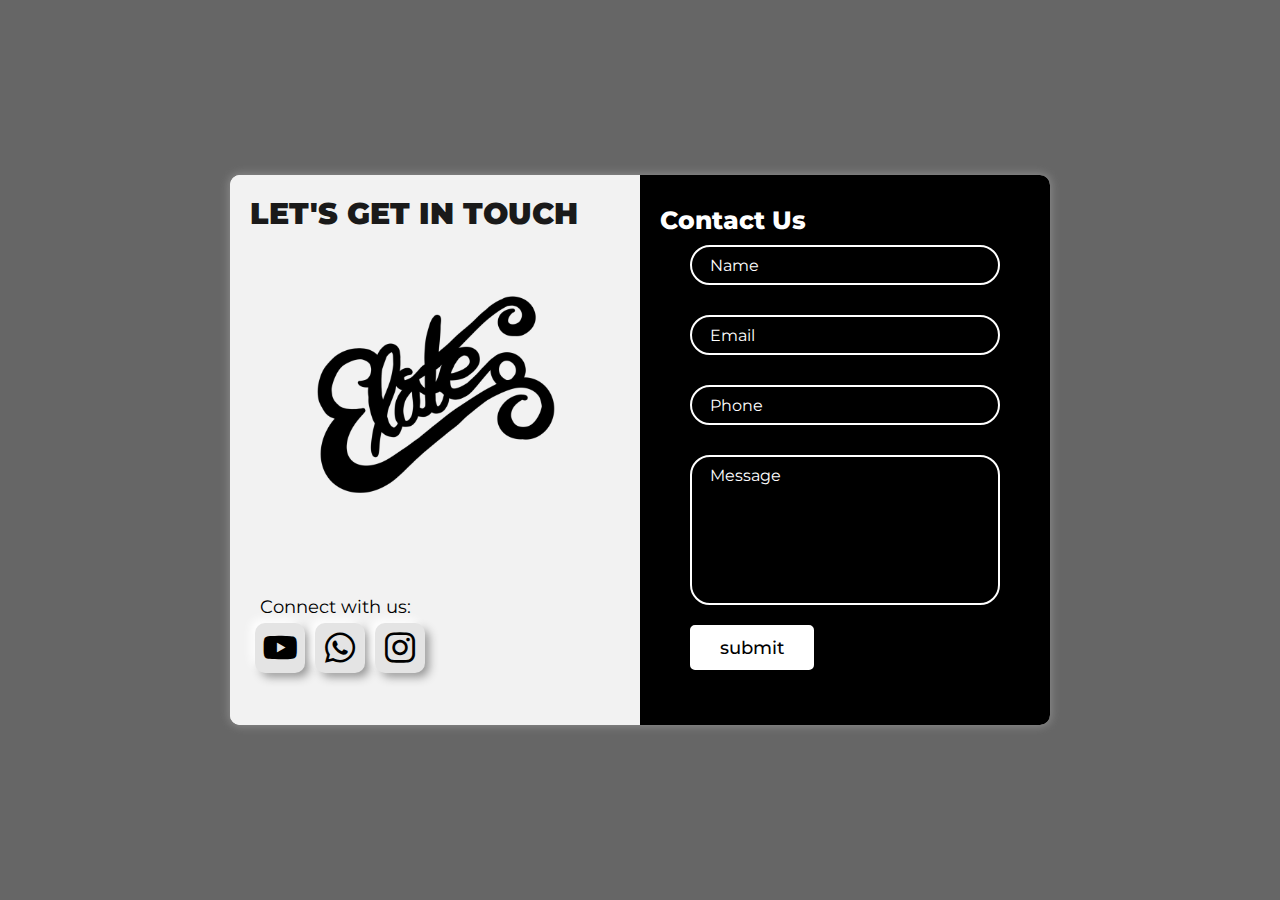
==== index.html @ 82b9f174 "Update index.html" ====
<!DOCTYPE html>
<html lang="en">
<head>
    <meta charset="UTF-8">
    <meta name="viewport" content="width=device-width, initial-scale=1.0">
    <title>Contact ELATE</title>
    <link rel="stylesheet" href="style.css">
    <link href='https://unpkg.com/boxicons@2.1.4/css/boxicons.min.css' rel='stylesheet'>
    <link rel="preconnect" href="https://fonts.googleapis.com">
<link rel="preconnect" href="https://fonts.gstatic.com" crossorigin>
<link href="https://fonts.googleapis.com/css2?family=Montserrat:ital,wght@0,100;0,200;0,300;0,400;0,500;0,600;0,700;0,800;0,900;1,100;1,200;1,300;1,400;1,500;1,600;1,700;1,800;1,900&display=swap" rel="stylesheet">
</head>
<body>
    <div class="container">
        <div class="item">
            <div class="contact">
                <div class="first-text">LET'S GET IN TOUCH</div>
                <img src="Logo_Elate_Black.png" alt="" class="image">
                <div class="social-links">
                    <span class="second-text">Connect with us:</span>
                    <ul class="social">
                        <li><a href="#"><i class='bx bxl-youtube'></i></a></li>
                        <li><a href="#"><i class='bx bxl-whatsapp'></i></a></li>
                        <li><a href="#"><i class='bx bxl-instagram'></i></a></li>
                    </ul>
                </div>
            </div>
            <div class="submit-form">
                <h4 class="third-text text">Contact Us</h4>
                <form action="https://formsubmit.co/orrickhatmoko@gmail.com" method="POST">
                    <div class="input-box">
                        <input type="text" class="input" name="name" required>
                        <label for="">Name</label>
                    </div>
                    <div class="input-box">
                        <input type="email" class="input" name="email" required>
                        <label for="">Email</label>
                    </div>
                    <div class="input-box">
                        <input type="tel" class="input" name="phone" required>
                        <label for="">Phone</label>
                    </div>
                    <div class="input-box">
                        <textarea name="" class="input" name="message" required id="message" rows="5"></textarea>
                        <label for="">Message</label>
                    </div>
                    <button type="submit" class="btn">submit</button>
                </form>
            </div>
        </div>
    </div>

    <script src="https://smtpjs.com/v3/smtp.js"></script>
    <script>
        function sendEmail(){
            Email.send({
                Host : "smtp.gmail.com",
                Username : "username",
                Password : "password",
                To : 'them@website.com',
                From : "you@isp.com",
                Subject : "This is the subject",
                Body : "And this is the body"
            }).then(
            message => alert(message)
            );  
        }
    </script>
</body>
</html>
---- style.css ----
*{
    margin: 0;
    padding: 0;
    box-sizing: border-box;
    font-family: 'Montserrat', sans-serif;
}

body{
    display: flex;
    justify-content: center;
    align-items: center;
    min-height: 100vh;
}

.container{
    position: relative;
    width: 100%;
    height: 100vh;
    overflow: hidden;
    display: flex;
    justify-content: center;
    align-items: center;
    background-image: url(jebal_.png);
    background-repeat: no-repeat;
    background-size: cover;
}

.container::before{
    content: '';
    position: absolute;
    width: 100%;
    height: 100%;
    background-color: #000;
    opacity: .6;
}

.item{
    width: 100%;
    height: 550px;
    max-width: 820px;
    background: #ffffff;
    border-radius: 10px;
    overflow: hidden;
    box-shadow: 0 0px 10px 1px #8d8d8d;
    grid-template-columns: repeat(2, 1fr);
    display: grid;
    z-index: 1000;
}

.contact{
    background: #f2f2f2;
}

.submit-form{
    background: #000;
}

.first-text{
    color: #1a1a1a;
    padding-left: 20px;
    padding-top: 20px;
    font-size: 30px;
    font-weight: 900;
    font-family: 'Montserrat', sans-serif;
}

.image{
    width: auto;
    height: 30vh;
    position: relative;
    left: 50%;
    top: 30%;
    transform: translate(-50%, -50%);
}

.social{
    display: flex;
    list-style: none;
}

.social i{
    background-color: rgb(228, 228, 228);
    padding: 5px;
    font-size: 40px;
    font-weight: 500;
    margin: 5px;
    border-radius: 10px;
    outline: none;
    box-shadow: -5px -5px 10px -1px #ffffff, 5px 5px 10px -1px #949494;
}

.social-links{
    position: relative;
    bottom: -90px;
    left: 20px;
}

.social i:active{
    box-shadow: inset -5px -5px 10px -1px #ffffff, inset 5px 5px 10px -1px #949494;
}

.social a{
    text-decoration: none;
    color: #000;
}

.second-text{
    font-size: 18px;
    font-weight: 400;
    font-family: 'Montserrat', sans-serif;
    position: relative;
    left: 10px;
    bottom: 0;
}

.third-text{
    font-family: 'Montserrat', sans-serif;
    font-size: 25px;
    font-weight: 800;
    top: 20px;
    left: 20px;
    padding-top: 10px;
    position: relative;
    color: #fff;
}

form{
    padding: 0px 50px;
    width: 100%;
    height: 100%;
    overflow: hidden;
}

.input-box{
    height: 40px;
    width: 100%;
    margin: 30px 0px;
    position: relative;
}

.input{
    width: 100%;
    height: 100%;
    background: transparent;
    border: 2px solid #fff;
    border-radius: 20px;
    outline: none;
    padding-left: 10px;
    color: #fff;
    font-size: 16px;
}

.input-box label{
    position: absolute;
    top: 50%;
    left: 10px;
    padding-left: 10px;
    transform: translateY(-50%);
    font-family: 'Montserrat', sans-serif;
    color: #fff;
    font-weight: 400;
    transition: .2s;
}

.input-box .input:focus ~ label,
.input-box .input:valid ~ label{
    top: -1px;
    left: 10px;
    background: #000;
    font-weight: 500;
    font-size: 12px;
    padding: 5px;
}

textarea.input{
    resize: none;
    min-height: 150px;
    overflow: auto;
    padding-top: 10px;
}

.btn{
    position: relative;
    top: 100px;
    outline: none;
    border: 2px solid #fff;
    height: 45px;
    width: 40%;
    background-color: #fff;
    color: #000;
    font-weight: 500;
    border-radius: 5px;
    transition: .2s;
    font-size: 18px;
}

.btn:hover{
    cursor: pointer;
    transform: scale(1.1);
}

@media(max-width:850px){
    .item{
        grid-template-columns: 1fr;
    }

    .contact{
        display: none;
    }

    .text{
        font-size: 35px;
        text-align: center;
    }

    .btn{
        width: 25%;
        height: 40px;
        font-size: 15px;
    }
}

@media(max-width:480px){
    .item{
        grid-template-columns: 1fr;
    }

    .contact{
        display: none;
    }

    .text{
        font-size: 35px;
        text-align: center;
    }

    .btn{
        width: 20%;
        height: 40px;
        font-weight: 12px;
    }
}

@media(max-width:375px){
    .item{
        grid-template-columns: 1fr;
    }

    .contact{
        display: none;
    }

    .text{
        font-size: 35px;
        text-align: center;
        margin-left: -40px;
    }

    .btn{
        width: 50%;
        height: 40px;
        font-weight: 12px;
    }
}
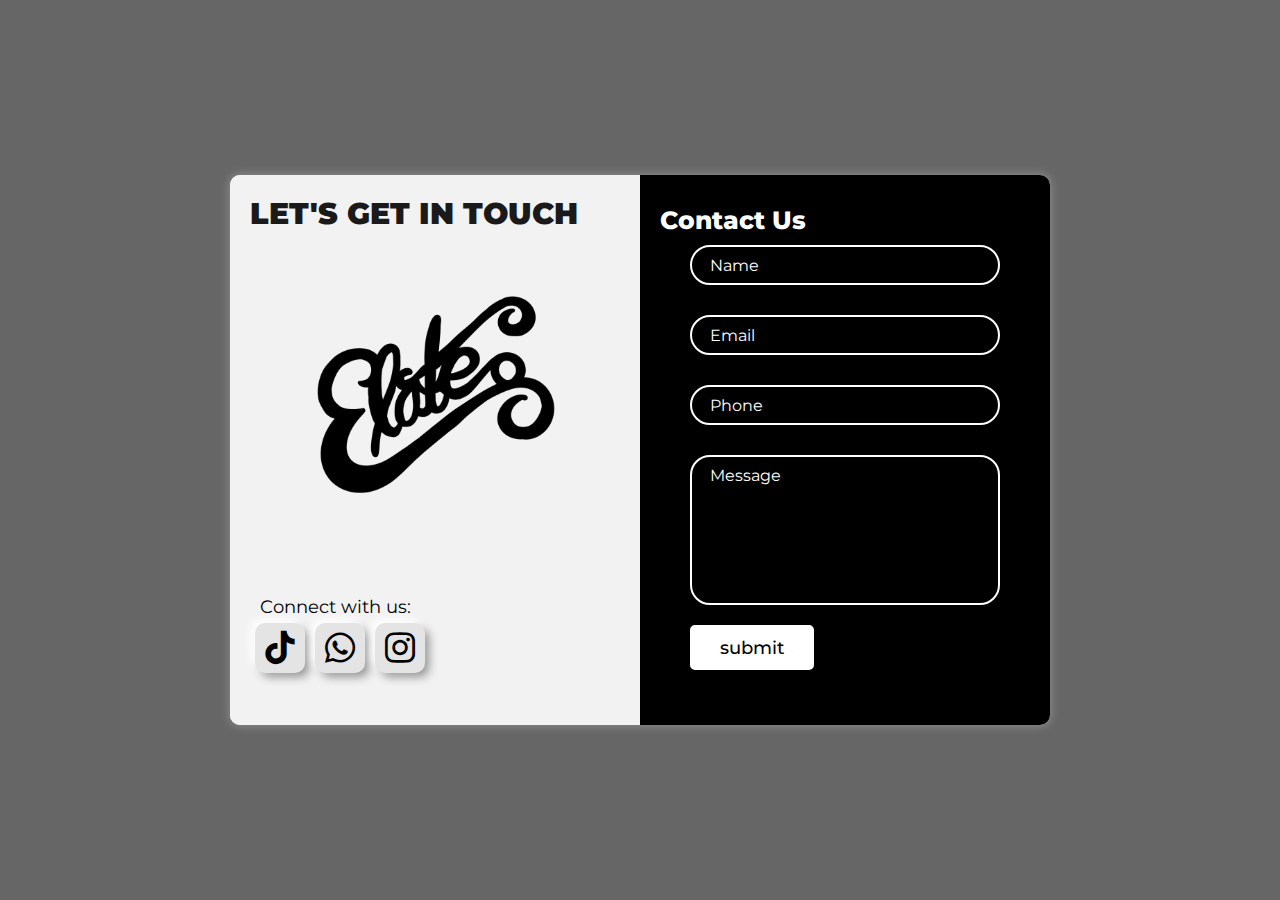
==== commit c61e1363: "Add files via upload" ====
--- a/index.html
+++ b/index.html
@@ -19,9 +19,9 @@
                 <div class="social-links">
                     <span class="second-text">Connect with us:</span>
                     <ul class="social">
-                        <li><a href="#"><i class='bx bxl-youtube'></i></a></li>
+                        <li><a href="https://www.tiktok.com/@elatespekta?is_from_webapp=1&sender_device=pc" target="_blank"><i class='bx bxl-tiktok'></i></a></li>
                         <li><a href="#"><i class='bx bxl-whatsapp'></i></a></li>
-                        <li><a href="#"><i class='bx bxl-instagram'></i></a></li>
+                        <li><a href="https://www.instagram.com/elatespekta/" target="_blank"><i class='bx bxl-instagram'></i></a></li>
                     </ul>
                 </div>
             </div>
@@ -41,7 +41,7 @@
                         <label for="">Phone</label>
                     </div>
                     <div class="input-box">
-                        <textarea name="" class="input" name="message" required id="message" rows="5"></textarea>
+                        <textarea class="input" name="message" id="message" rows="5" required></textarea>
                         <label for="">Message</label>
                     </div>
                     <button type="submit" class="btn">submit</button>
@@ -67,4 +67,4 @@
         }
     </script>
 </body>
-</html>
+</html>--- a/style.css
+++ b/style.css
@@ -261,4 +261,4 @@
         height: 40px;
         font-weight: 12px;
     }
-}
+}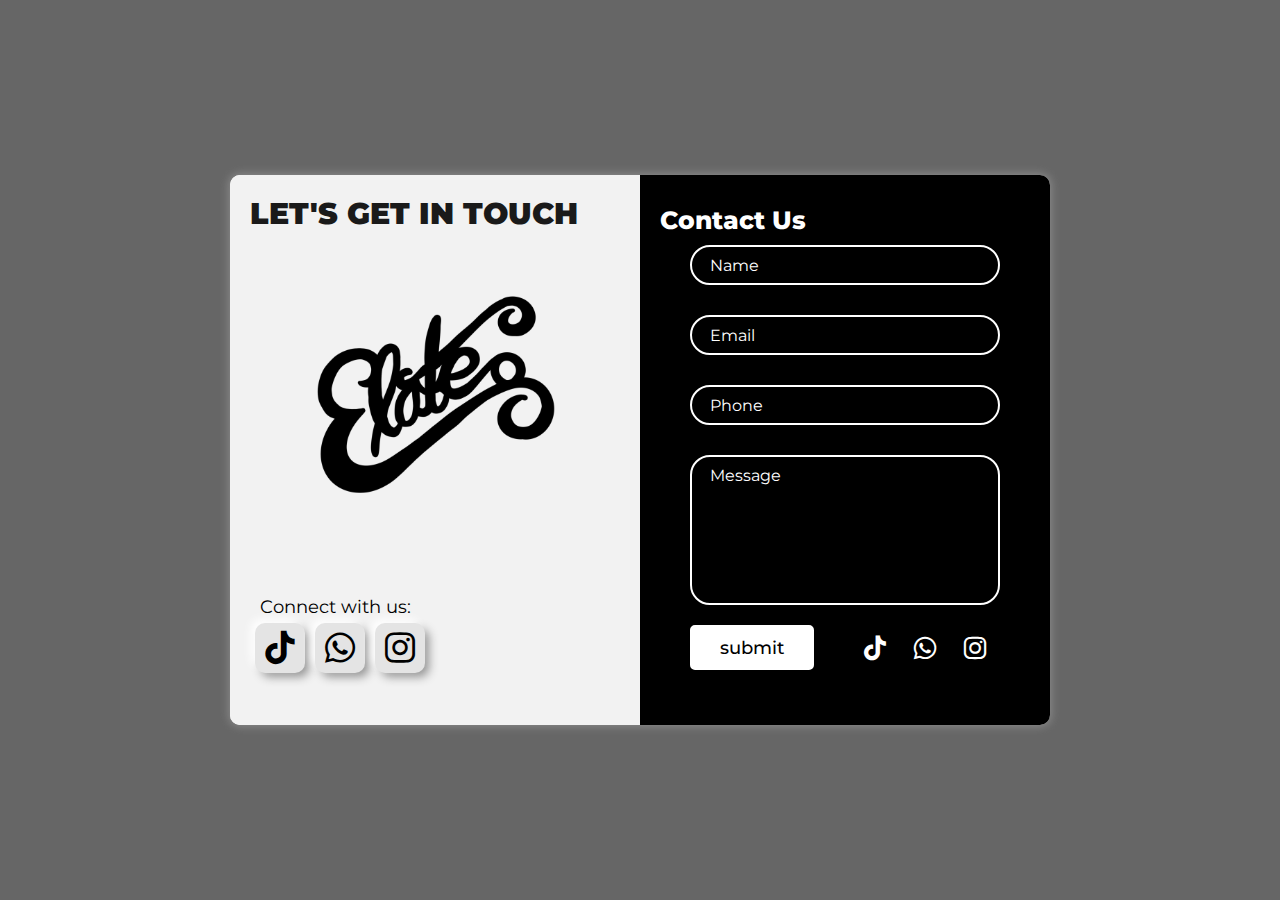
==== commit b8b0b51b: "Add files via upload" ====
--- a/index.html
+++ b/index.html
@@ -44,7 +44,14 @@
                         <textarea class="input" name="message" id="message" rows="5" required></textarea>
                         <label for="">Message</label>
                     </div>
-                    <button type="submit" class="btn">submit</button>
+                    <div class="submit_bracket">
+                        <button type="submit" class="btn">submit</button>
+                        <div class="icons">
+                            <li><a href="https://www.tiktok.com/@elatespekta?is_from_webapp=1&sender_device=pc" target="_blank"><i class='bx bxl-tiktok'></i></a></li>
+                        <li><a href="#"><i class='bx bxl-whatsapp'></i></a></li>
+                        <li><a href="https://www.instagram.com/elatespekta/" target="_blank"><i class='bx bxl-instagram'></i></a></li>
+                        </div>
+                    </div>
                 </form>
             </div>
         </div>
--- a/style.css
+++ b/style.css
@@ -199,6 +199,23 @@
     transform: scale(1.1);
 }
 
+.icons{
+    display: flex;
+    flex-direction: row;
+    justify-content: end;
+    margin-top: 62px;
+}
+
+.icons li{
+    list-style: none;
+}
+
+.icons li a{
+    color: #fff;
+    font-size: 30px;
+    padding: 5px 10px;
+}
+
 @media(max-width:850px){
     .item{
         grid-template-columns: 1fr;
@@ -261,4 +278,17 @@
         height: 40px;
         font-weight: 12px;
     }
+
+    .icons{
+        display: flex;
+        flex-direction: row;
+        justify-content: end;
+        margin-top: 60px;
+    }
+    
+    .icons li a{
+        color: #fff;
+        font-size: 30px;
+        padding: 5px 3px;
+    }
 }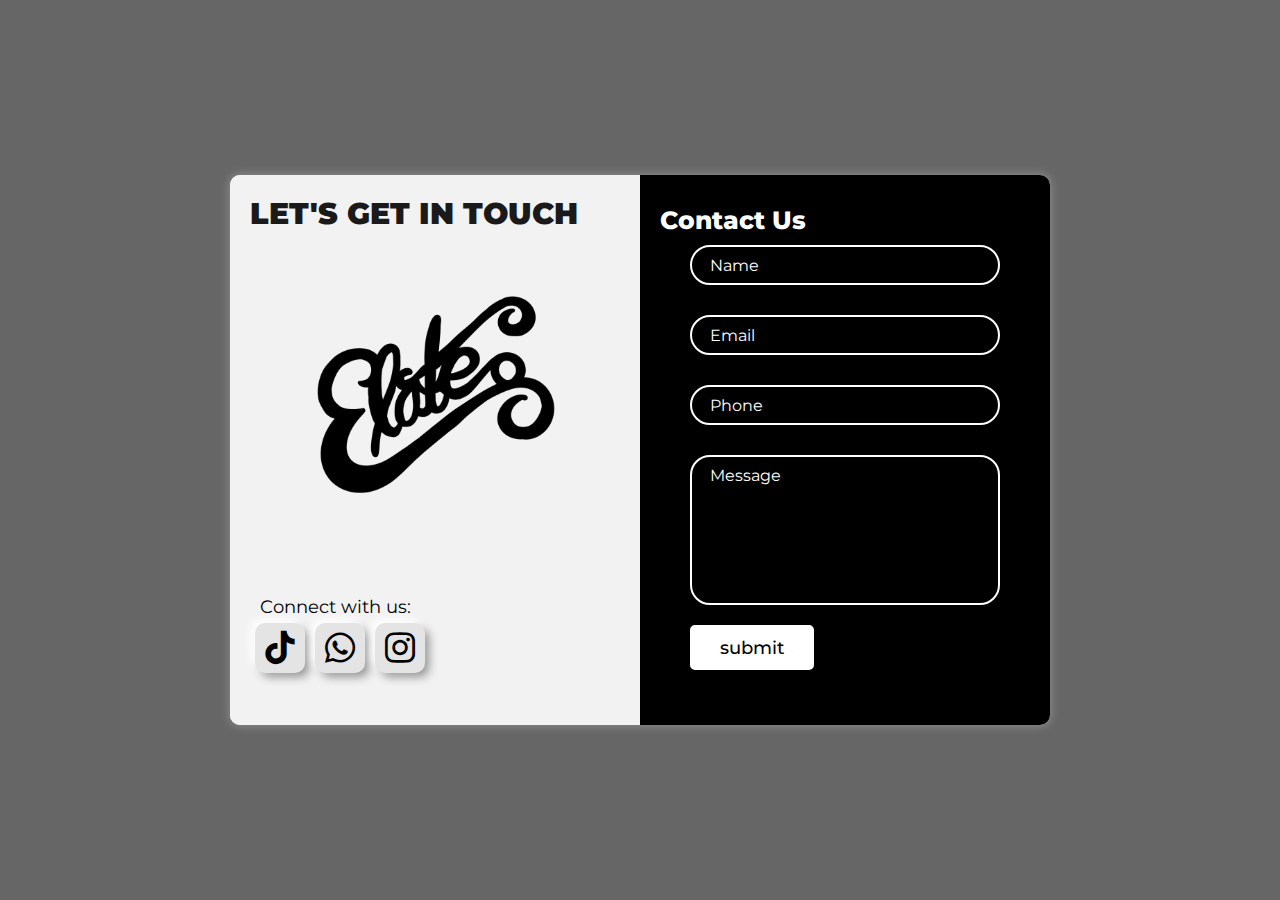
==== commit 6769dbf0: "Add files via upload" ====
--- a/index.html
+++ b/index.html
@@ -28,6 +28,7 @@
             <div class="submit-form">
                 <h4 class="third-text text">Contact Us</h4>
                 <form action="https://formsubmit.co/orrickhatmoko@gmail.com" method="POST">
+                    <input type="hidden" name="_next" value="https://vindicatree.github.io/contact-elate/success.html">
                     <div class="input-box">
                         <input type="text" class="input" name="name" required>
                         <label for="">Name</label>
--- a/style.css
+++ b/style.css
@@ -200,10 +200,7 @@
 }
 
 .icons{
-    display: flex;
-    flex-direction: row;
-    justify-content: end;
-    margin-top: 62px;
+    display: none;
 }
 
 .icons li{
@@ -234,6 +231,16 @@
         width: 25%;
         height: 40px;
         font-size: 15px;
+    }
+
+    .icons{
+        display: flex;
+        flex-direction: row;
+        justify-content: end;
+        margin-top: 62px;
+    }
+    .third-text{
+        margin-left: -40px;
     }
 }
 
